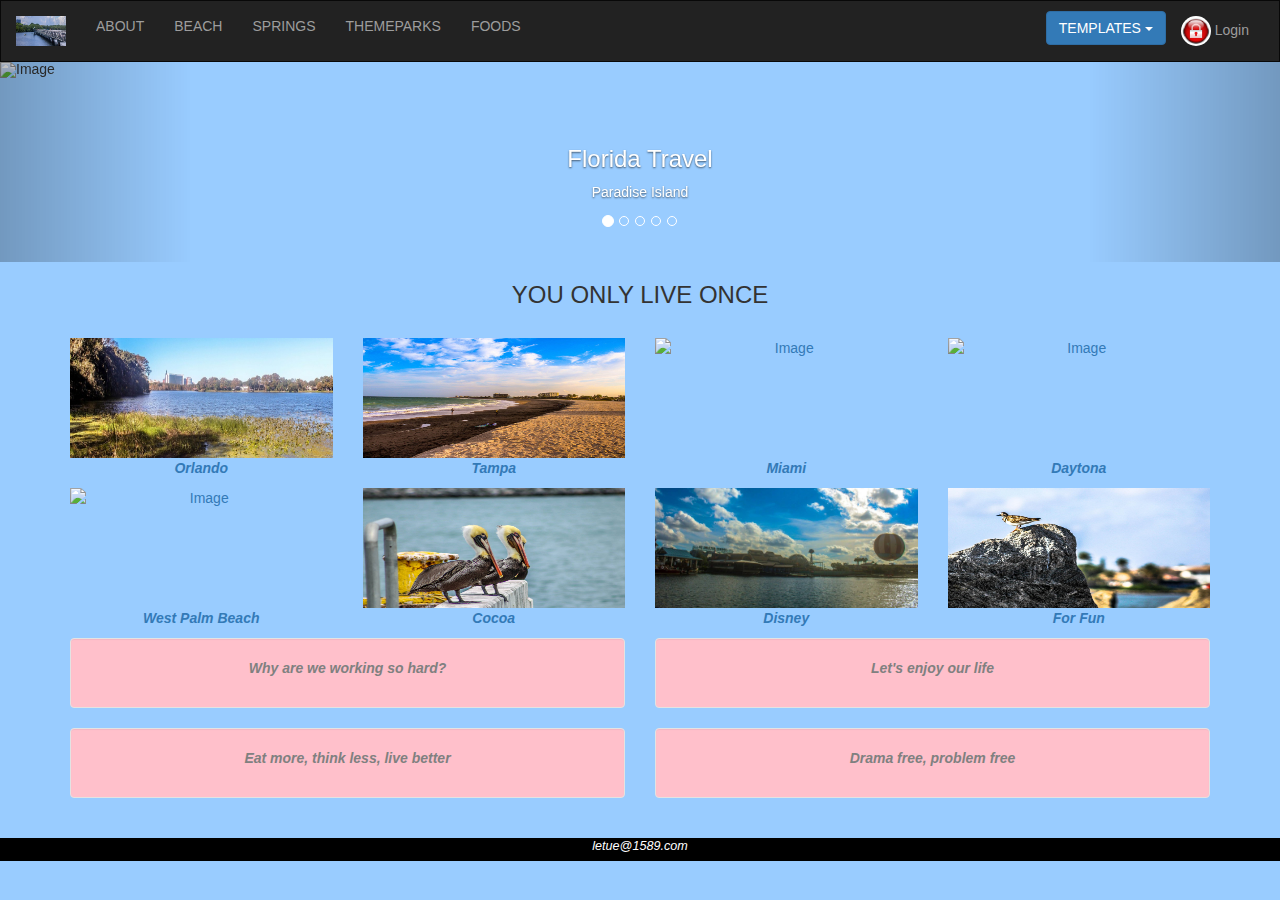
==== Travel/index.html @ ed88c8a0 "Add files via upload" ====
<!DOCTYPE html>
<html lang="en">
	<head>
		  <title>Florida Travel</title>
		  <meta charset="utf-8">
		  <meta name="viewport" content="width=device-width, initial-scale=1">

		  <link rel='shortcut icon' href='images/favicon.ico' type='image/x-icon'/ >

		
		  <script src="https://ajax.googleapis.com/ajax/libs/jquery/1.12.0/jquery.min.js"></script>
		  
		 
		  <link rel="stylesheet" href="css/bootstrap.min.css" type="text/css">
		  <script src="js/bootstrap.min.js"></script>
		  <link rel="stylesheet" href="template.css" type="text/css">
		  

	</head>

	<body>

		<nav class="navbar navbar-inverse">
			 <div class="container-fluid">
			    <div class="navbar-header">
				     <button type="button" class="navbar-toggle" data-toggle="collapse" data-target="#myNavbar">
				        <span class="icon-bar"></span>
				        <span class="icon-bar"></span>
				        <span class="icon-bar"></span>                        
				     </button>
			      <a class="navbar-brand" href="#"><img src="images/aspire.jpg" height="30px" width="50px"></a>
			    </div>

			    <div class="collapse navbar-collapse" id="myNavbar">
				    <ul class="nav navbar-nav">
				        
				        

				        <li><a href="about.htm">ABOUT</a></li>
				        <li><a href="#">BEACH</a></li>
				        <li><a href="#">SPRINGS</a></li>
				        <li><a href="#">THEMEPARKS</a></li>
				        <li><a href="#">FOODS</a></li>

				    </ul>
				          

				     

				      <ul class="nav navbar-nav navbar-right">

				      	<div class="dropdown" style="float:left; margin-top:10px;">
						    <button class="btn btn-primary dropdown-toggle" type="button" data-toggle="dropdown">TEMPLATES
						    <span class="caret"></span></button>
						    <ul class="dropdown-menu">
						      <li><a href="#">TEMPLATE 1</a></li>
						      <li><a href="home.html">TEMPLATE 2</a></li>
						      <li><a href="#">TEMPLATE 3</a></li>
						    </ul>
						 </div>

				        	<li><a href="login.html"><span ><img src="images/login2.jpg" height="30px" width="30px"></span> Login </a></li>
				      </ul>

			    </div>

			

		</nav>

		<div id="myCarousel" class="carousel slide" data-ride="carousel">
		    <!-- Indicators -->
		    <ol class="carousel-indicators">
			     <li data-target="#myCarousel" data-slide-to="0" class="active"></li>
			     <li data-target="#myCarousel" data-slide-to="1"></li>
			     <li data-target="#myCarousel" data-slide-to="2"></li>
			     <li data-target="#myCarousel" data-slide-to="3"></li>
			     <li data-target="#myCarousel" data-slide-to="5"></li>
		    </ol>

		    <!-- Wrapper for slides -->
		    <div class="carousel-inner" role="listbox">
		      <div class="item active">
		        <img src="images/beach.jpg" max-height="400px" alt="Image">
		        <div class="carousel-caption" style="color:white;">
		          <h3>Florida Travel</h3>
		          <p>Paradise Island</p>
		        </div>      
		      </div>

		      <div class="item">
		        <img src="images/pic.jpg" max-height="400px" alt="Image">
		        <div class="carousel-caption " style="color:white;">
		          <h3>Florida Travel</h3>
		          <p>Silver Spring</p>
		        </div>      
		      </div>
		   

		    <div class="item">
		        <img src="images/pic1.jpg"   alt="Image">
		        <div class="carousel-caption" style="color:white;">
		          <h3>Florida Travel</h3>
		          <p>Leud Garden</p> 
		        </div>      
		    </div>

		    <div class="item">
		        <img src="images/pic2.jpg"   alt="Image">
		        <div class="carousel-caption" style="color:white;">
		          <h3>Florida Travel</h3>
		          <p>St. Lucy</p> 
		        </div>      
		    </div>

		    <div class="item">
		        <img src="images/pic3.jpg"   alt="Image">
		        <div class="carousel-caption" style="color:white;">
		          <h3>Florida Travel</h3>
		          <p>St. Lucy</p> 
		        </div>      
		    </div>

	    </div>

		    <!-- Left and right controls -->
		    <a class="left carousel-control" href="#myCarousel" role="button" data-slide="prev">
		      <span class="glyphicon glyphicon-chevron-left" aria-hidden="true"></span>
		      <span class="sr-only">Previous</span>
		    </a>
		    <a class="right carousel-control" href="#myCarousel" role="button" data-slide="next">
		      <span class="glyphicon glyphicon-chevron-right" aria-hidden="true"></span>
		      <span class="sr-only">Next</span>
		    </a>

		</div>
		  
		<div class="container text-center">   

			 <h3>YOU ONLY LIVE ONCE</h3><br>

			 <div class="row">

			  	<div class="col-sm-3">
			      	<a href ="https://google.com/"><img src="images/pic1.jpg" class="img-responsive" style="width:100%" alt="Image"> 
			        <p>Orlando</p></a>
			    </div>


			    <div class="col-sm-3"> 
			        <a href ="https://google.com/"><img src="images/beach1.jpg" class="img-responsive" style="width:100%" alt="Image">
			        <p>Tampa</p>    
			    </div>

			    <div class="col-sm-3"> 
			      <a href ="https://google.com/"><img src="images/beach2.jpg" class="img-responsive" style="width:100%" alt="Image">
			      <p>Miami</p>    
			    </div>

			    <div class="col-sm-3"> 
			      <a href ="https://google.com/"><img src="images/beach3.jpg" class="img-responsive" style="width:100%" alt="Image">
			      <p>Daytona</p>    
			    </div>

			    <div class="col-sm-3">
			      	<a href ="https://google.com/"><img src="images/beach4.jpg" class="img-responsive" style="width:100%" alt="Image">
			        <p>West Palm Beach</p>
			    </div>


			    <div class="col-sm-3"> 
			        <a href ="https://google.com/"><img src="images/fun1.jpg" class="img-responsive" style="width:100%" alt="Image">
			        <p>Cocoa</p>    
			    </div>

			    <div class="col-sm-3"> 
			      <a href ="https://google.com/"><img src="images/fun2.jpg" class="img-responsive" style="width:100%" alt="Image">
			      <p>Disney</p>    
			    </div>

			    <div class="col-sm-3"> 
			      <a href ="https://google.com/"><img src="images/fun3.jpg" class="img-responsive" style="width:100%" alt="Image">
			      <p>For Fun</p>    
			    </div>


			    <div class="col-sm-6" >
			        <div class="well " style="background-color: pink; color: gray;">
			           <p>Why are we working so hard?</p>
			        </div>

			        <div class="well" style="background-color: pink; color: gray;">
			            <p>Eat more, think less, live better</p>
			        </div>
			    </div>

			    <div class="col-sm-6">
			        <div class="well" style="background-color: pink; color: gray;">
			            <p>Let's enjoy our life</p>
			        </div>
			        <div class="well" style="background-color: pink; color: gray;">
			             <p>Drama free, problem free</p>
			        </div>
			    </div>

			  </div>

		</div><br>

		<footer>
		    <p>letue@1589.com</p>
		</footer>

	</body>
</html>
---- Travel/template.css ----
/* Remove the navbar's default margin-bottom and rounded borders */ 
 
body{
	background-color:#99ccff;

}

span img{
	border-radius: 50%
}

.row p {

	font-weight:bold;
	font-style:italic;
}

.row img{
	height: 120px;
}

 .navbar {
	margin-bottom: 0;
	border-radius: 0;
}
 .item {
	max-height:400px;
}

			    
/* Add a gray background color and some padding to the footer */
footer {
	background-color: black;
	color:white;
	font-style:italic;
	height: 23px;
	text-align: center;
	font-size:90%;
    margin:auto;
 }
.carousel-inner img {
	width: 100%; /* Set width to 100% */
	margin: auto;
	min-height:200px;
}

/* Hide the carousel text when the screen is less than 600 pixels wide */
@media (max-width: 600px) {
	.carousel-caption {
	display: none; 
	
	}

	
}


 }

 @media only screen and (max-width: 600px){
 	.item{
	max-height:400px;
 	}



}

@media only screen and (max-width: 770px){
 	.row img{
	height:300px;
 	}



}
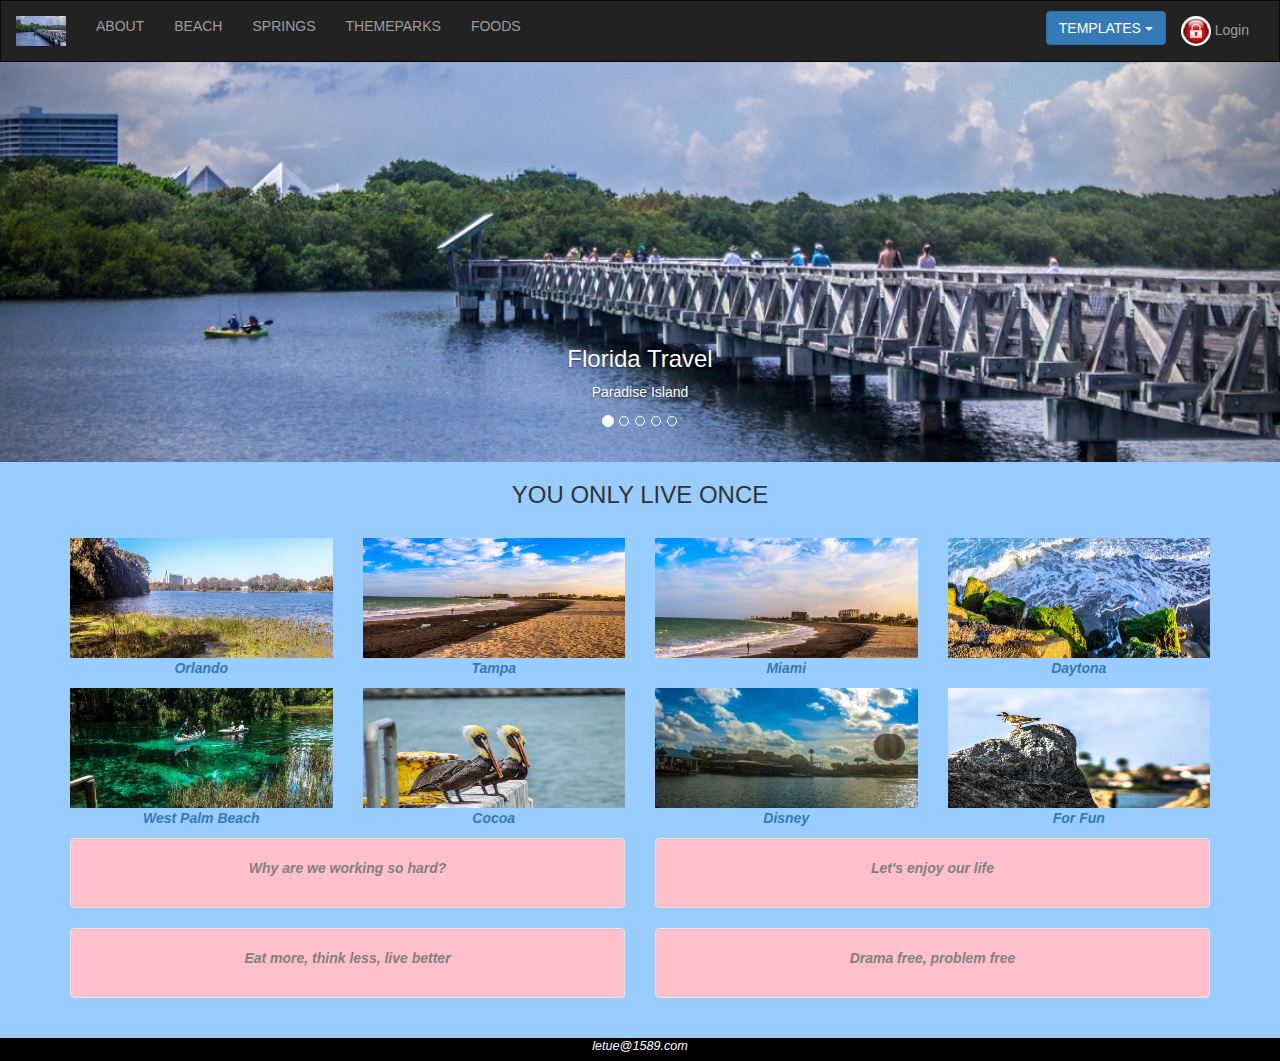
==== commit 764b23f7: "Add files via upload" ====
--- a/Travel/index.html
+++ b/Travel/index.html
@@ -81,7 +81,7 @@
 		    <!-- Wrapper for slides -->
 		    <div class="carousel-inner" role="listbox">
 		      <div class="item active">
-		        <img src="images/beach.jpg" max-height="400px" alt="Image">
+		        <img src="images/aspire.jpg" max-height="400px" alt="Image">
 		        <div class="carousel-caption" style="color:white;">
 		          <h3>Florida Travel</h3>
 		          <p>Paradise Island</p>
@@ -153,17 +153,17 @@
 			    </div>
 
 			    <div class="col-sm-3"> 
-			      <a href ="https://google.com/"><img src="images/beach2.jpg" class="img-responsive" style="width:100%" alt="Image">
+			      <a href ="https://google.com/"><img src="images/pic2.jpg" class="img-responsive" style="width:100%" alt="Image">
 			      <p>Miami</p>    
 			    </div>
 
 			    <div class="col-sm-3"> 
-			      <a href ="https://google.com/"><img src="images/beach3.jpg" class="img-responsive" style="width:100%" alt="Image">
+			      <a href ="https://google.com/"><img src="images/pic3.jpg" class="img-responsive" style="width:100%" alt="Image">
 			      <p>Daytona</p>    
 			    </div>
 
 			    <div class="col-sm-3">
-			      	<a href ="https://google.com/"><img src="images/beach4.jpg" class="img-responsive" style="width:100%" alt="Image">
+			      	<a href ="https://google.com/"><img src="images/pic.jpg" class="img-responsive" style="width:100%" alt="Image">
 			        <p>West Palm Beach</p>
 			    </div>
 
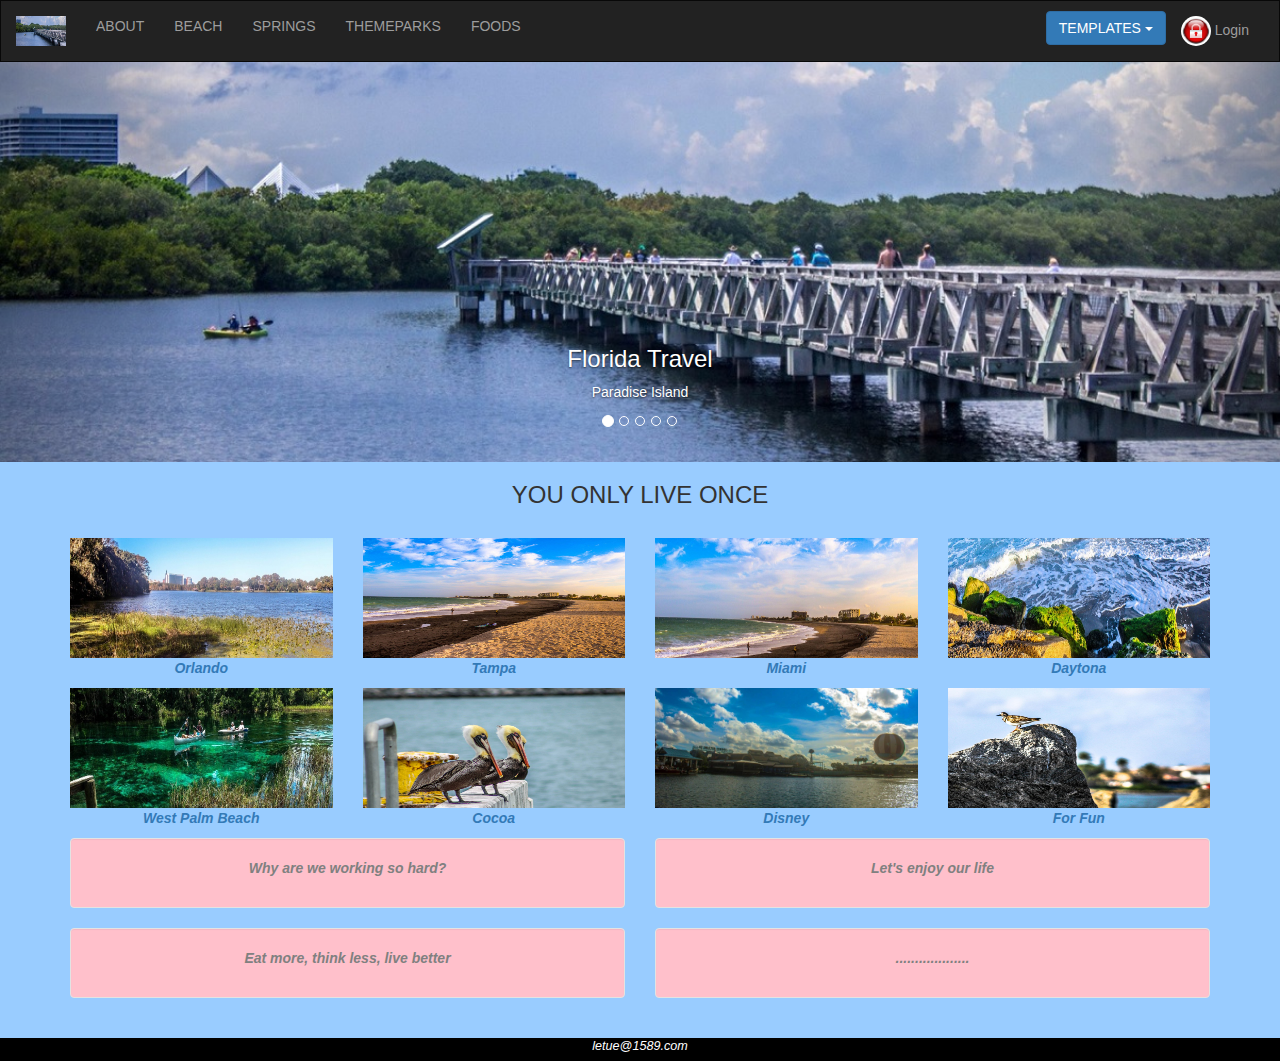
==== commit 8642fd1c: "Add files via upload" ====
--- a/Travel/index.html
+++ b/Travel/index.html
@@ -59,7 +59,7 @@
 						    </ul>
 						 </div>
 
-				        	<li><a href="login.html"><span ><img src="images/login2.jpg" height="30px" width="30px"></span> Login </a></li>
+				        	<li id="login"><a href="login.html"><span ><img src="images/login2.jpg" height="30px" width="30px"></span> Login </a></li>
 				      </ul>
 
 			    </div>
@@ -199,7 +199,7 @@
 			            <p>Let's enjoy our life</p>
 			        </div>
 			        <div class="well" style="background-color: pink; color: gray;">
-			             <p>Drama free, problem free</p>
+			             <p>...................</p>
 			        </div>
 			    </div>
 
